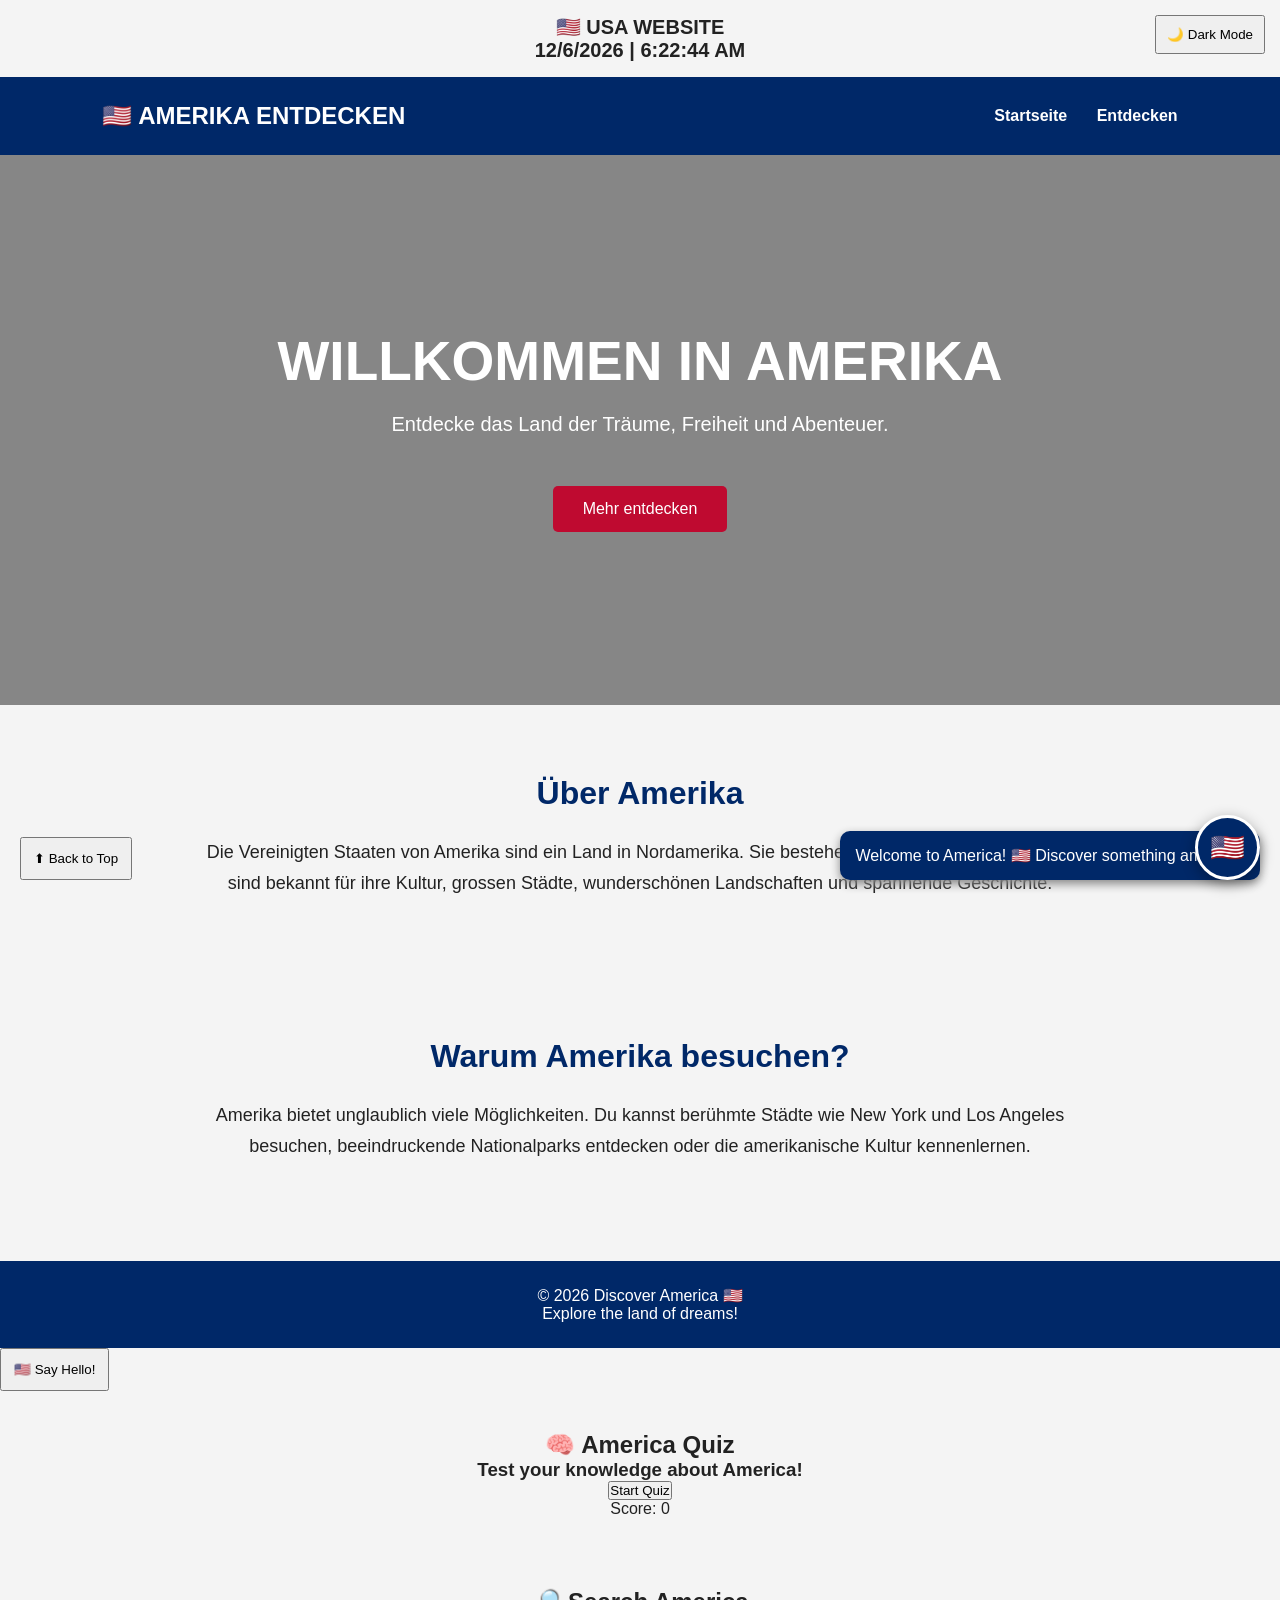
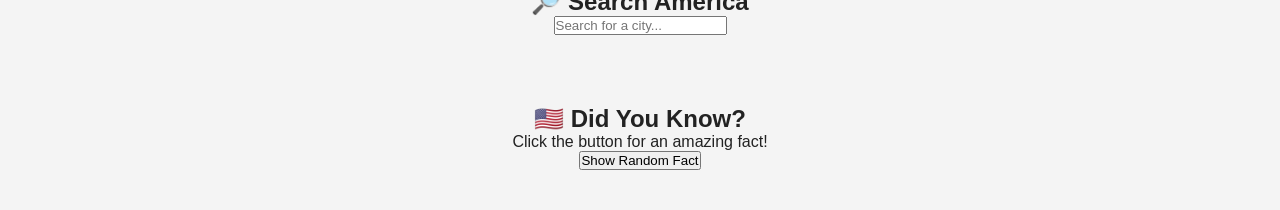
==== index.html @ e64ff608 "add" ====
<!DOCTYPE html>
<html lang="de">

<head>
    <meta charset="UTF-8">
    <meta name="viewport" content="width=device-width, initial-scale=1.0">

    <title>Amerika entdecken - Startseite</title>

    <link rel="stylesheet" href="style.css">
</head>

<body>

<header>

    <h1>🇺🇸 AMERIKA ENTDECKEN</h1>

    <nav>
        <a href="index.html">Startseite</a>
        <a href="page2.html">Entdecken</a>
    </nav>

</header>

<section class="hero">

    <div>

        <h2>WILLKOMMEN IN AMERIKA</h2>

        <p>
            Entdecke das Land der Träume, Freiheit und Abenteuer.
        </p>

        <a href="page2.html" class="btn">
            Mehr entdecken
        </a>

    </div>

</section>

<section class="intro">

    <h2>Über Amerika</h2>

    <p>
        Die Vereinigten Staaten von Amerika sind ein Land
        in Nordamerika. Sie bestehen aus 50 Bundesstaaten
        und sind bekannt für ihre Kultur, grossen Städte,
        wunderschönen Landschaften und spannende Geschichte.
    </p>

</section>

<section class="intro">

    <h2>Warum Amerika besuchen?</h2>

    <p>
        Amerika bietet unglaublich viele Möglichkeiten.
        Du kannst berühmte Städte wie New York und Los Angeles
        besuchen, beeindruckende Nationalparks entdecken
        oder die amerikanische Kultur kennenlernen.
    </p>

</section>

<footer>

    <p>
        © 2026 Amerika entdecken | Mit ❤️ erstellt
    </p>

</footer>

<!-- JavaScript -->

<script src="script.js"></script>
<script src="america-ai.js"></script>

</body>
</html>
---- style.css ----
* {
    margin: 0;
    padding: 0;
    box-sizing: border-box;
}

body {
    font-family: Arial, sans-serif;
    background: #f4f4f4;
    color: #222;
}

header {
    background: #002868;
    color: white;
    padding: 25px 8%;
    display: flex;
    justify-content: space-between;
    align-items: center;
}

header h1 {
    font-size: 24px;
}

nav a {
    color: white;
    text-decoration: none;
    margin-left: 25px;
    font-weight: bold;
}

nav a:hover {
    color: #bf0a30;
}

.hero {
    height: 550px;
    background:
    linear-gradient(rgba(0,0,0,0.45), rgba(0,0,0,0.45)),
    url("https://images.unsplash.com/photo-1485738422979-f5c462d49f74?w=1600");
    background-size: cover;
    background-position: center;
    display: flex;
    align-items: center;
    justify-content: center;
    text-align: center;
    color: white;
}

.hero h2 {
    font-size: 55px;
    margin-bottom: 20px;
}

.hero p {
    font-size: 20px;
    margin-bottom: 30px;
}

.btn {
    display: inline-block;
    background: #bf0a30;
    color: white;
    padding: 14px 30px;
    text-decoration: none;
    border-radius: 5px;
    margin-top: 20px;
}

.btn:hover {
    background: #002868;
}

.intro {
    text-align: center;
    padding: 70px 15%;
}

.intro h2,
.content h2 {
    font-size: 32px;
    margin-bottom: 25px;
    color: #002868;
}

.intro p {
    font-size: 18px;
    line-height: 1.7;
}

.content {
    padding: 60px 8%;
    text-align: center;
}

.places {
    display: flex;
    justify-content: center;
    gap: 25px;
    flex-wrap: wrap;
    margin: 40px 0 60px;
}

.card {
    background: white;
    width: 300px;
    border-radius: 10px;
    overflow: hidden;
    box-shadow: 0 4px 12px rgba(0,0,0,0.15);
}

.card img {
    width: 100%;
    height: 200px;
    object-fit: cover;
}

.card h3 {
    margin: 20px;
    color: #bf0a30;
}

.card p {
    padding: 0 20px 25px;
    line-height: 1.5;
}

.content ul {
    display: inline-block;
    text-align: left;
    line-height: 2;
    margin-bottom: 30px;
}

footer {
    background: #002868;
    color: white;
    text-align: center;
    padding: 25px;
    margin-top: 30px;
}

@media (max-width: 600px) {
    header {
        flex-direction: column;
        gap: 20px;
    }

    .hero h2 {
        font-size: 35px;
    }

    nav a {
        margin: 0 10px;
    }
}


#america-ai {
    position: fixed;
    bottom: 20px;
    right: 20px;
    z-index: 9999;
    font-family: Arial, sans-serif;
}

/* Floating Chat Button */

#ai-toggle {
    width: 65px;
    height: 65px;
    border-radius: 50%;
    border: 3px solid white;
    background: #002868;
    color: white;
    font-size: 28px;
    cursor: pointer;
    box-shadow: 0 4px 15px rgba(0,0,0,0.3);
}

#ai-toggle:hover {
    transform: scale(1.1);
}

/* Chat Window */

#ai-window {
    width: 350px;
    max-width: calc(100vw - 30px);
    height: 450px;
    max-height: calc(100vh - 40px);
    background: white;
    color: #222;
    border-radius: 15px;
    overflow: hidden;
    flex-direction: column;
    box-shadow: 0 5px 25px rgba(0,0,0,0.3);
}

/* Header */

.ai-header {
    background: #002868;
    color: white;
    padding: 15px;
    display: flex;
    justify-content: space-between;
    align-items: center;
}

.ai-header h2 {
    font-size: 19px;
}

#ai-close {
    background: #bf0a30;
    color: white;
    border: none;
    border-radius: 5px;
    padding: 7px 11px;
    cursor: pointer;
}

/* Messages */

#ai-messages {
    flex: 1;
    padding: 15px;
    overflow-y: auto;
    display: flex;
    flex-direction: column;
    gap: 12px;
}

.ai-message {
    background: #eeeeee;
    color: #222;
    padding: 12px;
    border-radius: 12px;
    max-width: 90%;
    align-self: flex-start;
    line-height: 1.5;
}

.user-message {
    background: #002868;
    color: white;
    padding: 12px;
    border-radius: 12px;
    max-width: 90%;
    align-self: flex-end;
    line-height: 1.5;
}

/* Input */

.ai-input {
    display: flex;
    padding: 12px;
    border-top: 1px solid #ddd;
    gap: 8px;
}

.ai-input input {
    flex: 1;
    min-width: 0;
    padding: 12px;
    border: 1px solid #ccc;
    border-radius: 20px;
}

.ai-input button {
    background: #bf0a30;
    color: white;
    border: none;
    padding: 12px 16px;
    border-radius: 50%;
    cursor: pointer;
}

/* Mobile */

@media (max-width: 500px) {

    #america-ai {
        right: 15px;
        bottom: 15px;
    }

    #ai-window {
        width: calc(100vw - 30px);
        height: 420px;
    }

}

/* AMERICA AI COMPLETE DESIGN */

#america-ai {
    position: fixed;
    bottom: 20px;
    right: 20px;
    z-index: 99999;
    font-family: Arial, sans-serif;
}

#ai-toggle {
    width: 65px;
    height: 65px;
    border-radius: 50%;
    background: #002868;
    color: white;
    border: 3px solid white;
    font-size: 28px;
    cursor: pointer;
    box-shadow: 0 4px 15px #0005;
}

#ai-window {
    display: none;
    width: 350px;
    max-width: calc(100vw - 30px);
    height: 450px;
    background: white;
    color: #222;
    border-radius: 15px;
    overflow: hidden;
    flex-direction: column;
    box-shadow: 0 5px 25px #0005;
}

#america-ai.open #ai-window {
    display: flex;
}

#america-ai.open #ai-toggle {
    display: none;
}

#america-ai .ai-header {
    background: #002868;
    color: white;
    padding: 15px;
    display: flex;
    justify-content: space-between;
    align-items: center;
}

#america-ai .ai-header h2 {
    font-size: 19px;
    margin: 0 0 5px;
}

#america-ai .ai-header span {
    font-size: 12px;
    color: #7dff9b;
}

#ai-close {
    background: #bf0a30;
    color: white;
    border: none;
    padding: 10px 14px;
    border-radius: 6px;
    cursor: pointer;
    font-size: 18px;
}

#ai-messages {
    flex: 1;
    padding: 15px;
    overflow-y: auto;
    display: flex;
    flex-direction: column;
    gap: 12px;
}

#america-ai .ai-message {
    background: #eeeeee;
    color: #222;
    padding: 12px;
    border-radius: 12px;
    max-width: 90%;
    align-self: flex-start;
    line-height: 1.5;
}

#america-ai .user-message {
    background: #002868;
    color: white;
    padding: 12px;
    border-radius: 12px;
    max-width: 90%;
    align-self: flex-end;
}

#america-ai .ai-input {
    display: flex;
    padding: 12px;
    gap: 8px;
    border-top: 1px solid #ddd;
}

#america-ai .ai-input input {
    flex: 1;
    min-width: 0;
    padding: 12px;
    border: 1px solid #ccc;
    border-radius: 20px;
}

#america-ai .ai-input button {
    background: #bf0a30;
    color: white;
    border: none;
    padding: 12px 16px;
    border-radius: 50%;
    cursor: pointer;
}

#america-ai .ai-footer {
    text-align: center;
    background: #f5f5f5;
    padding: 8px;
    font-size: 10px;
    color: #777;
}

@media (max-width: 500px) {
    #america-ai {
        right: 12px;
        bottom: 12px;
    }

    #ai-window {
        width: calc(100vw - 24px);
        height: min(450px, calc(100dvh - 30px));
    }
}
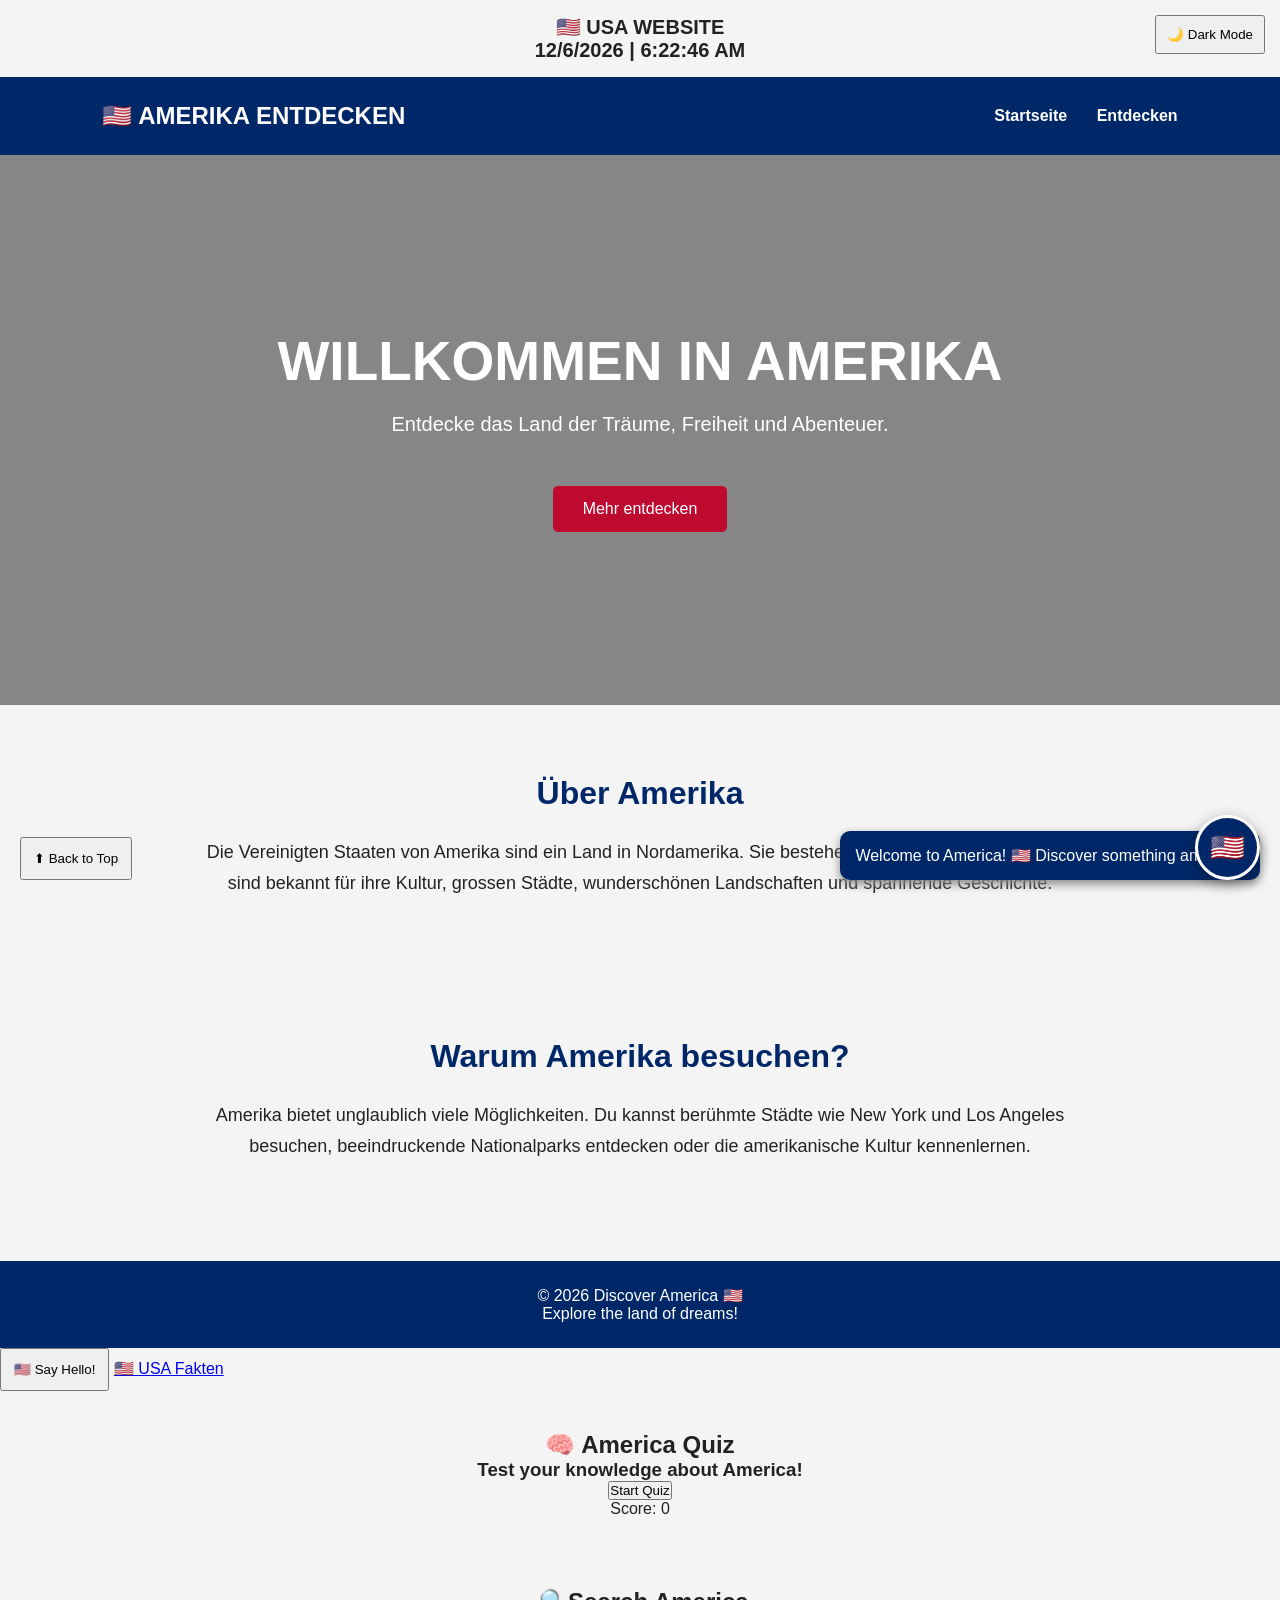
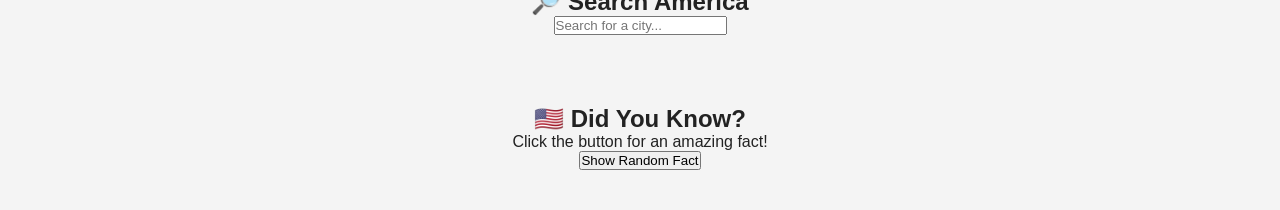
==== commit 5ece7493: "add" ====
--- a/index.html
+++ b/index.html
@@ -83,3 +83,4 @@
 
 </body>
 </html>
+<a href="fakten.html">🇺🇸 USA Fakten</a>
